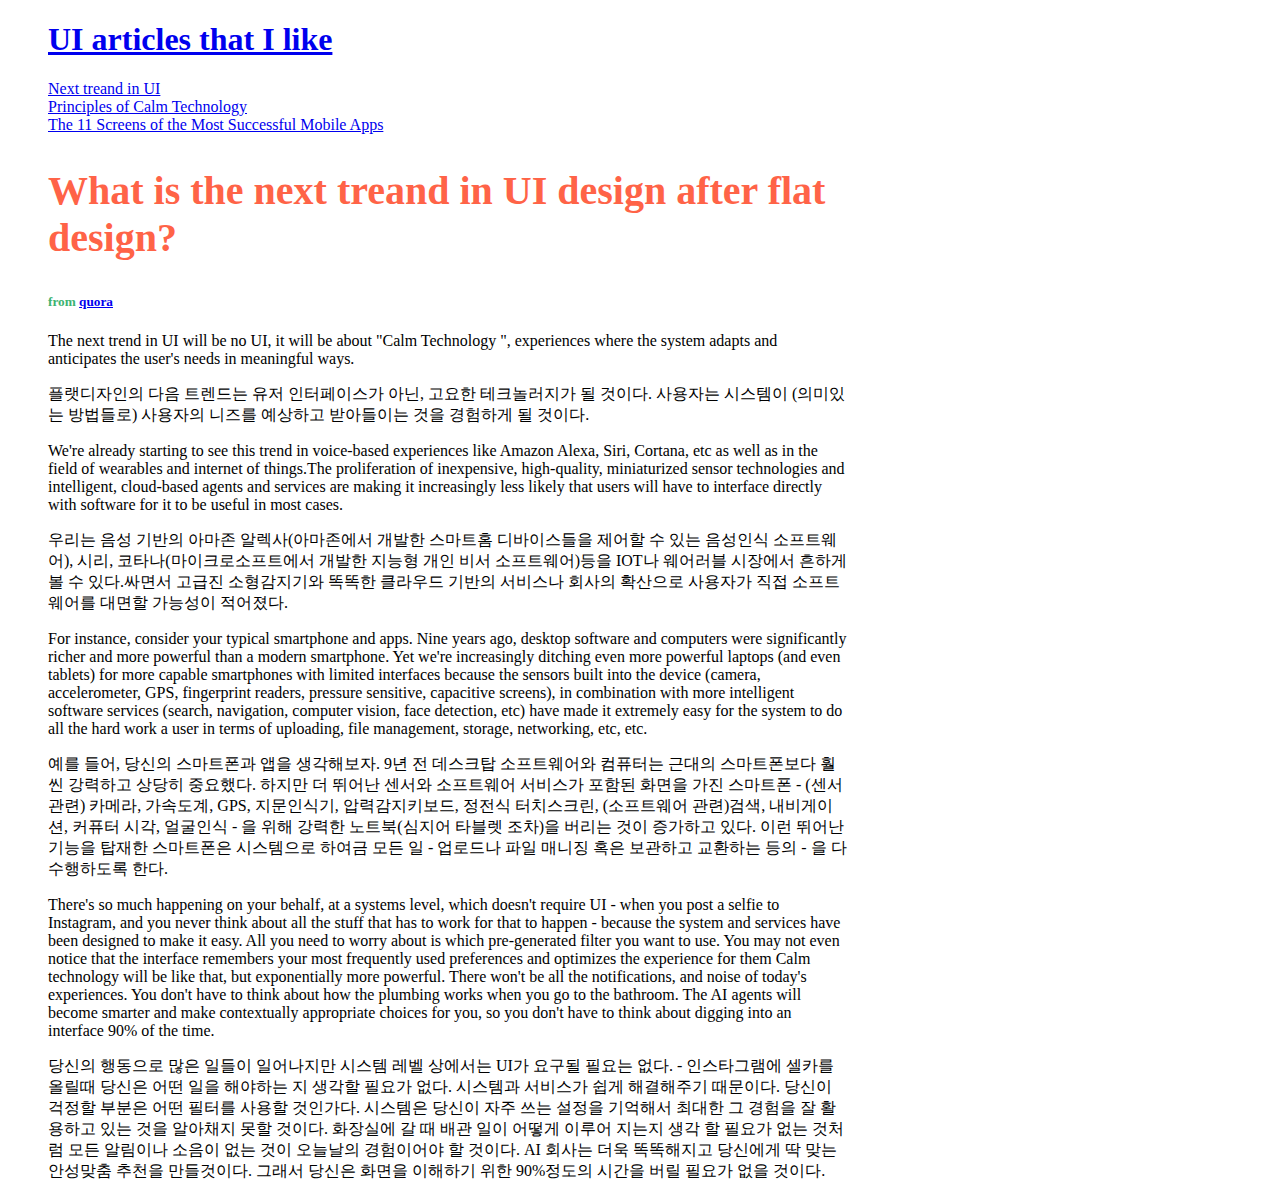
==== 1.html @ 635486e7 "Add files via upload" ====
<!DOCTYPE html>
<meta charset="utf-8">
<html>
<head>
	<title>UI design</title>
	<h1><a href="https://rimhoho.github.io/UI-article/">UI articles that I like</a></h1>
	<style type="text/css">
		ul {list-style:none;}
		h1 {padding: 0 0 0 40px;}
		h2 {color: tomato; font-size: 40px;}
		h5 {color: #3cb371;}
		#column {width: 800px;}
	</style>
</head>
<body>
	<nav>
	<ul>
	<li><a href="1.html">Next treand in UI</a></li>
	<li><a href="2.html">Principles of Calm Technology</a></li>
	<li><a href="3.html">The 11 Screens of the Most Successful Mobile Apps</a></li>
	</ul>
	</nav>
<ul id="column">
	<h2>What is the next treand in UI design after flat design?</h2>
	<h5>from <a href="https://www.quora.com/What-is-the-next-trend-in-UI-design-after-flat-design?share=1cbbfbe4&srid=ujfgr" target="_blank">quora</a></h5>
	<p>The next trend in UI will be no UI,  it will be about "Calm Technology ", experiences where the system adapts and anticipates the user's needs in meaningful ways.</p><p>플랫디자인의 다음 트렌드는 유저 인터페이스가 아닌, 고요한 테크놀러지가 될 것이다. 사용자는 시스템이 (의미있는 방법들로) 사용자의 니즈를 예상하고 받아들이는 것을 경험하게 될 것이다.</p><p>We're already starting to see this trend in voice-based experiences like Amazon Alexa, Siri, Cortana, etc as well as in the field of wearables and internet of things.The proliferation of inexpensive, high-quality, miniaturized sensor technologies and intelligent, cloud-based agents and services are making it increasingly less likely that users will have to interface directly with software for it to be useful in most cases.</p><p>우리는 음성 기반의 아마존 알렉사(아마존에서 개발한 스마트홈 디바이스들을 제어할 수 있는 음성인식 소프트웨어), 시리, 코타나(마이크로소프트에서 개발한 지능형 개인 비서 소프트웨어)등을 IOT나 웨어러블 시장에서 흔하게 볼 수 있다.싸면서 고급진 소형감지기와 똑똑한 클라우드 기반의 서비스나 회사의 확산으로 사용자가 직접 소프트웨어를 대면할 가능성이 적어졌다.</p><p>For instance, consider your typical smartphone and apps. Nine years ago, desktop software and computers were significantly richer and more powerful than a modern smartphone. Yet we're increasingly ditching even more powerful laptops (and even tablets) for more capable smartphones with limited interfaces because the sensors built into the device (camera, accelerometer, GPS, fingerprint readers, pressure sensitive, capacitive screens), in combination with more intelligent software services  (search, navigation, computer vision, face detection, etc) have made it extremely easy for the system to do all the hard work a user in terms of uploading, file management, storage, networking, etc, etc.</p><p>예를 들어, 당신의 스마트폰과 앱을 생각해보자. 9년 전 데스크탑 소프트웨어와 컴퓨터는 근대의 스마트폰보다 훨씬 강력하고 상당히 중요했다. 하지만 더 뛰어난 센서와 소프트웨어 서비스가 포함된 화면을 가진 스마트폰 - (센서 관련) 카메라, 가속도계, GPS, 지문인식기, 압력감지키보드, 정전식 터치스크린, (소프트웨어 관련)검색, 내비게이션, 커퓨터 시각, 얼굴인식 - 을 위해 강력한 노트북(심지어 타블렛 조차)을 버리는 것이 증가하고 있다. 이런 뛰어난 기능을 탑재한 스마트폰은 시스템으로 하여금 모든 일 - 업로드나 파일 매니징 혹은 보관하고 교환하는 등의 - 을 다 수행하도록 한다.</p><p>There's so much happening on your behalf, at a systems level, which doesn't require UI -  when you post a selfie to Instagram, and you never think about all the stuff that has to work for that to happen -  because the system and services have been designed to make it easy. All you need to worry about is which pre-generated filter you want to use. You may not even notice that the interface remembers your most frequently used preferences and optimizes the experience for them Calm technology will be like that, but exponentially more powerful. There won't be all the notifications, and noise of today's experiences. You don't have to think about how the plumbing works when you go to the bathroom.  The AI agents will become smarter and make contextually appropriate choices for you, so you don't have to think about digging into an interface 90% of the time.</p><p>당신의 행동으로 많은 일들이 일어나지만 시스템 레벨 상에서는 UI가 요구될 필요는 없다. - 인스타그램에 셀카를 올릴때 당신은 어떤 일을 해야하는 지 생각할 필요가 없다. 시스템과 서비스가 쉽게 해결해주기 때문이다. 당신이 걱정할 부분은 어떤 필터를 사용할 것인가다. 시스템은 당신이 자주 쓰는 설정을 기억해서 최대한 그 경험을 잘 활용하고 있는 것을 알아채지 못할 것이다. 화장실에 갈 때 배관 일이 어떻게 이루어 지는지 생각 할 필요가 없는 것처럼 모든 알림이나 소음이 없는 것이 오늘날의 경험이어야 할 것이다. AI 회사는 더욱 똑똑해지고 당신에게 딱 맞는 안성맞춤 추천을 만들것이다. 그래서 당신은 화면을 이해하기 위한 90%정도의 시간을 버릴 필요가 없을 것이다.</p>
</ul>
</body>
</html>
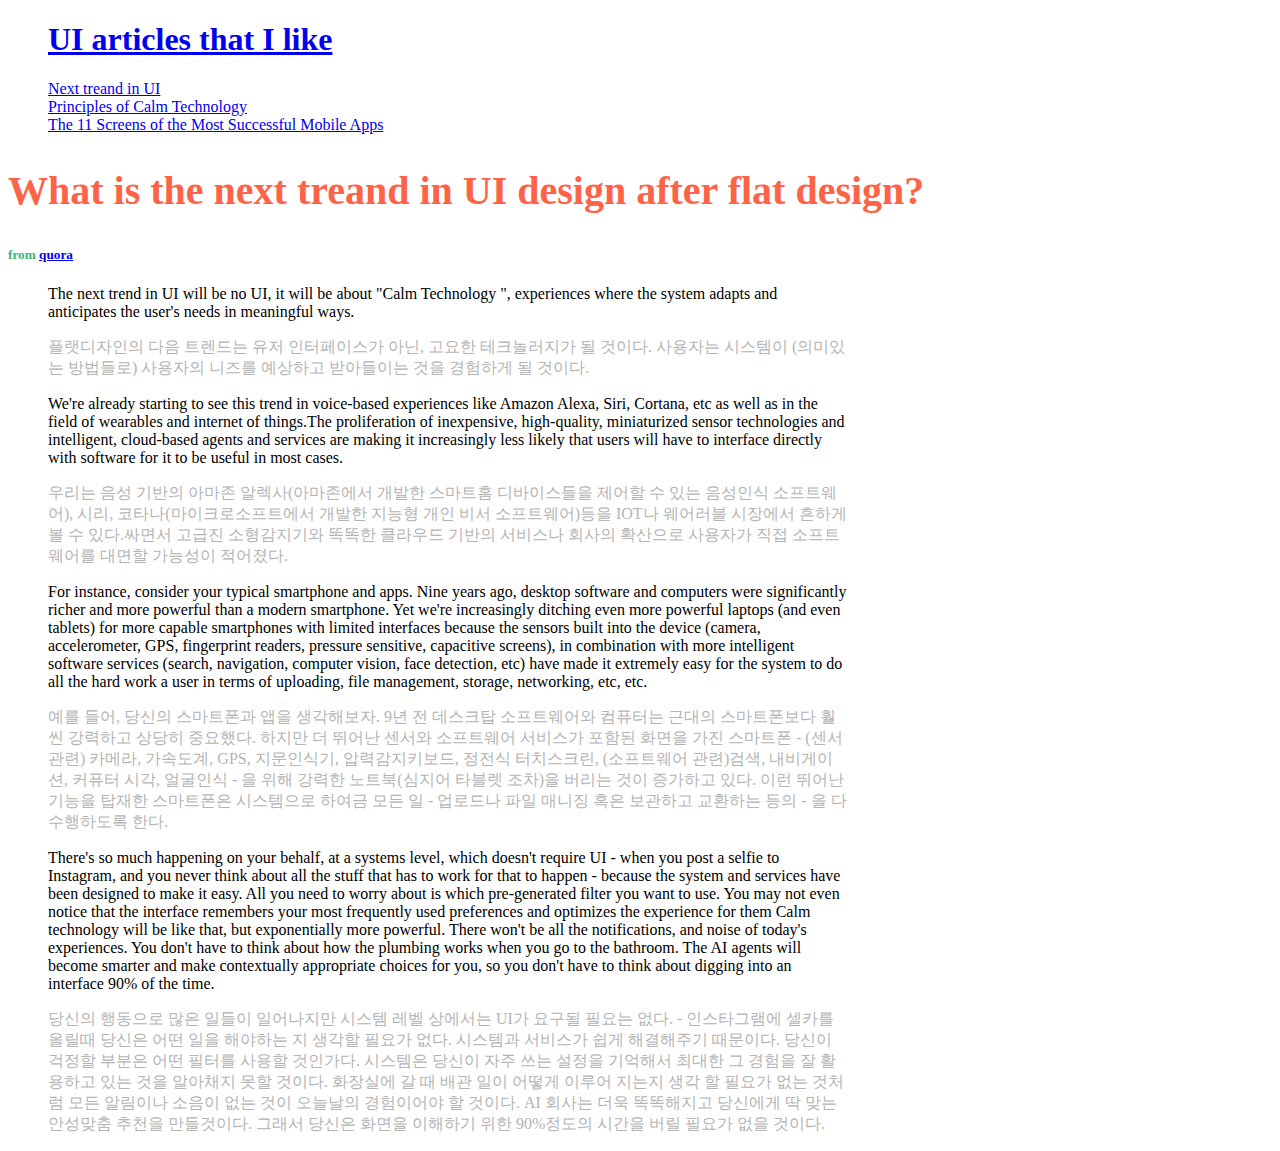
==== commit f60f8406: "Update 1.html" ====
--- a/1.html
+++ b/1.html
@@ -20,10 +20,11 @@
 	<li><a href="3.html">The 11 Screens of the Most Successful Mobile Apps</a></li>
 	</ul>
 	</nav>
-<ul id="column">
+	
 	<h2>What is the next treand in UI design after flat design?</h2>
 	<h5>from <a href="https://www.quora.com/What-is-the-next-trend-in-UI-design-after-flat-design?share=1cbbfbe4&srid=ujfgr" target="_blank">quora</a></h5>
-	<p>The next trend in UI will be no UI,  it will be about "Calm Technology ", experiences where the system adapts and anticipates the user's needs in meaningful ways.</p><p>플랫디자인의 다음 트렌드는 유저 인터페이스가 아닌, 고요한 테크놀러지가 될 것이다. 사용자는 시스템이 (의미있는 방법들로) 사용자의 니즈를 예상하고 받아들이는 것을 경험하게 될 것이다.</p><p>We're already starting to see this trend in voice-based experiences like Amazon Alexa, Siri, Cortana, etc as well as in the field of wearables and internet of things.The proliferation of inexpensive, high-quality, miniaturized sensor technologies and intelligent, cloud-based agents and services are making it increasingly less likely that users will have to interface directly with software for it to be useful in most cases.</p><p>우리는 음성 기반의 아마존 알렉사(아마존에서 개발한 스마트홈 디바이스들을 제어할 수 있는 음성인식 소프트웨어), 시리, 코타나(마이크로소프트에서 개발한 지능형 개인 비서 소프트웨어)등을 IOT나 웨어러블 시장에서 흔하게 볼 수 있다.싸면서 고급진 소형감지기와 똑똑한 클라우드 기반의 서비스나 회사의 확산으로 사용자가 직접 소프트웨어를 대면할 가능성이 적어졌다.</p><p>For instance, consider your typical smartphone and apps. Nine years ago, desktop software and computers were significantly richer and more powerful than a modern smartphone. Yet we're increasingly ditching even more powerful laptops (and even tablets) for more capable smartphones with limited interfaces because the sensors built into the device (camera, accelerometer, GPS, fingerprint readers, pressure sensitive, capacitive screens), in combination with more intelligent software services  (search, navigation, computer vision, face detection, etc) have made it extremely easy for the system to do all the hard work a user in terms of uploading, file management, storage, networking, etc, etc.</p><p>예를 들어, 당신의 스마트폰과 앱을 생각해보자. 9년 전 데스크탑 소프트웨어와 컴퓨터는 근대의 스마트폰보다 훨씬 강력하고 상당히 중요했다. 하지만 더 뛰어난 센서와 소프트웨어 서비스가 포함된 화면을 가진 스마트폰 - (센서 관련) 카메라, 가속도계, GPS, 지문인식기, 압력감지키보드, 정전식 터치스크린, (소프트웨어 관련)검색, 내비게이션, 커퓨터 시각, 얼굴인식 - 을 위해 강력한 노트북(심지어 타블렛 조차)을 버리는 것이 증가하고 있다. 이런 뛰어난 기능을 탑재한 스마트폰은 시스템으로 하여금 모든 일 - 업로드나 파일 매니징 혹은 보관하고 교환하는 등의 - 을 다 수행하도록 한다.</p><p>There's so much happening on your behalf, at a systems level, which doesn't require UI -  when you post a selfie to Instagram, and you never think about all the stuff that has to work for that to happen -  because the system and services have been designed to make it easy. All you need to worry about is which pre-generated filter you want to use. You may not even notice that the interface remembers your most frequently used preferences and optimizes the experience for them Calm technology will be like that, but exponentially more powerful. There won't be all the notifications, and noise of today's experiences. You don't have to think about how the plumbing works when you go to the bathroom.  The AI agents will become smarter and make contextually appropriate choices for you, so you don't have to think about digging into an interface 90% of the time.</p><p>당신의 행동으로 많은 일들이 일어나지만 시스템 레벨 상에서는 UI가 요구될 필요는 없다. - 인스타그램에 셀카를 올릴때 당신은 어떤 일을 해야하는 지 생각할 필요가 없다. 시스템과 서비스가 쉽게 해결해주기 때문이다. 당신이 걱정할 부분은 어떤 필터를 사용할 것인가다. 시스템은 당신이 자주 쓰는 설정을 기억해서 최대한 그 경험을 잘 활용하고 있는 것을 알아채지 못할 것이다. 화장실에 갈 때 배관 일이 어떻게 이루어 지는지 생각 할 필요가 없는 것처럼 모든 알림이나 소음이 없는 것이 오늘날의 경험이어야 할 것이다. AI 회사는 더욱 똑똑해지고 당신에게 딱 맞는 안성맞춤 추천을 만들것이다. 그래서 당신은 화면을 이해하기 위한 90%정도의 시간을 버릴 필요가 없을 것이다.</p>
+<ul id="column">
+	<p>The next trend in UI will be no UI,  it will be about "Calm Technology ", experiences where the system adapts and anticipates the user's needs in meaningful ways.</p><p style="color: #b4b4b4">플랫디자인의 다음 트렌드는 유저 인터페이스가 아닌, 고요한 테크놀러지가 될 것이다. 사용자는 시스템이 (의미있는 방법들로) 사용자의 니즈를 예상하고 받아들이는 것을 경험하게 될 것이다.</p><p>We're already starting to see this trend in voice-based experiences like Amazon Alexa, Siri, Cortana, etc as well as in the field of wearables and internet of things.The proliferation of inexpensive, high-quality, miniaturized sensor technologies and intelligent, cloud-based agents and services are making it increasingly less likely that users will have to interface directly with software for it to be useful in most cases.</p><p style="color: #b4b4b4">우리는 음성 기반의 아마존 알렉사(아마존에서 개발한 스마트홈 디바이스들을 제어할 수 있는 음성인식 소프트웨어), 시리, 코타나(마이크로소프트에서 개발한 지능형 개인 비서 소프트웨어)등을 IOT나 웨어러블 시장에서 흔하게 볼 수 있다.싸면서 고급진 소형감지기와 똑똑한 클라우드 기반의 서비스나 회사의 확산으로 사용자가 직접 소프트웨어를 대면할 가능성이 적어졌다.</p><p>For instance, consider your typical smartphone and apps. Nine years ago, desktop software and computers were significantly richer and more powerful than a modern smartphone. Yet we're increasingly ditching even more powerful laptops (and even tablets) for more capable smartphones with limited interfaces because the sensors built into the device (camera, accelerometer, GPS, fingerprint readers, pressure sensitive, capacitive screens), in combination with more intelligent software services  (search, navigation, computer vision, face detection, etc) have made it extremely easy for the system to do all the hard work a user in terms of uploading, file management, storage, networking, etc, etc.</p><p style="color: #b4b4b4">예를 들어, 당신의 스마트폰과 앱을 생각해보자. 9년 전 데스크탑 소프트웨어와 컴퓨터는 근대의 스마트폰보다 훨씬 강력하고 상당히 중요했다. 하지만 더 뛰어난 센서와 소프트웨어 서비스가 포함된 화면을 가진 스마트폰 - (센서 관련) 카메라, 가속도계, GPS, 지문인식기, 압력감지키보드, 정전식 터치스크린, (소프트웨어 관련)검색, 내비게이션, 커퓨터 시각, 얼굴인식 - 을 위해 강력한 노트북(심지어 타블렛 조차)을 버리는 것이 증가하고 있다. 이런 뛰어난 기능을 탑재한 스마트폰은 시스템으로 하여금 모든 일 - 업로드나 파일 매니징 혹은 보관하고 교환하는 등의 - 을 다 수행하도록 한다.</p><p>There's so much happening on your behalf, at a systems level, which doesn't require UI -  when you post a selfie to Instagram, and you never think about all the stuff that has to work for that to happen -  because the system and services have been designed to make it easy. All you need to worry about is which pre-generated filter you want to use. You may not even notice that the interface remembers your most frequently used preferences and optimizes the experience for them Calm technology will be like that, but exponentially more powerful. There won't be all the notifications, and noise of today's experiences. You don't have to think about how the plumbing works when you go to the bathroom.  The AI agents will become smarter and make contextually appropriate choices for you, so you don't have to think about digging into an interface 90% of the time.</p><p style="color: #b4b4b4">당신의 행동으로 많은 일들이 일어나지만 시스템 레벨 상에서는 UI가 요구될 필요는 없다. - 인스타그램에 셀카를 올릴때 당신은 어떤 일을 해야하는 지 생각할 필요가 없다. 시스템과 서비스가 쉽게 해결해주기 때문이다. 당신이 걱정할 부분은 어떤 필터를 사용할 것인가다. 시스템은 당신이 자주 쓰는 설정을 기억해서 최대한 그 경험을 잘 활용하고 있는 것을 알아채지 못할 것이다. 화장실에 갈 때 배관 일이 어떻게 이루어 지는지 생각 할 필요가 없는 것처럼 모든 알림이나 소음이 없는 것이 오늘날의 경험이어야 할 것이다. AI 회사는 더욱 똑똑해지고 당신에게 딱 맞는 안성맞춤 추천을 만들것이다. 그래서 당신은 화면을 이해하기 위한 90%정도의 시간을 버릴 필요가 없을 것이다.</p>
 </ul>
 </body>
 </html>
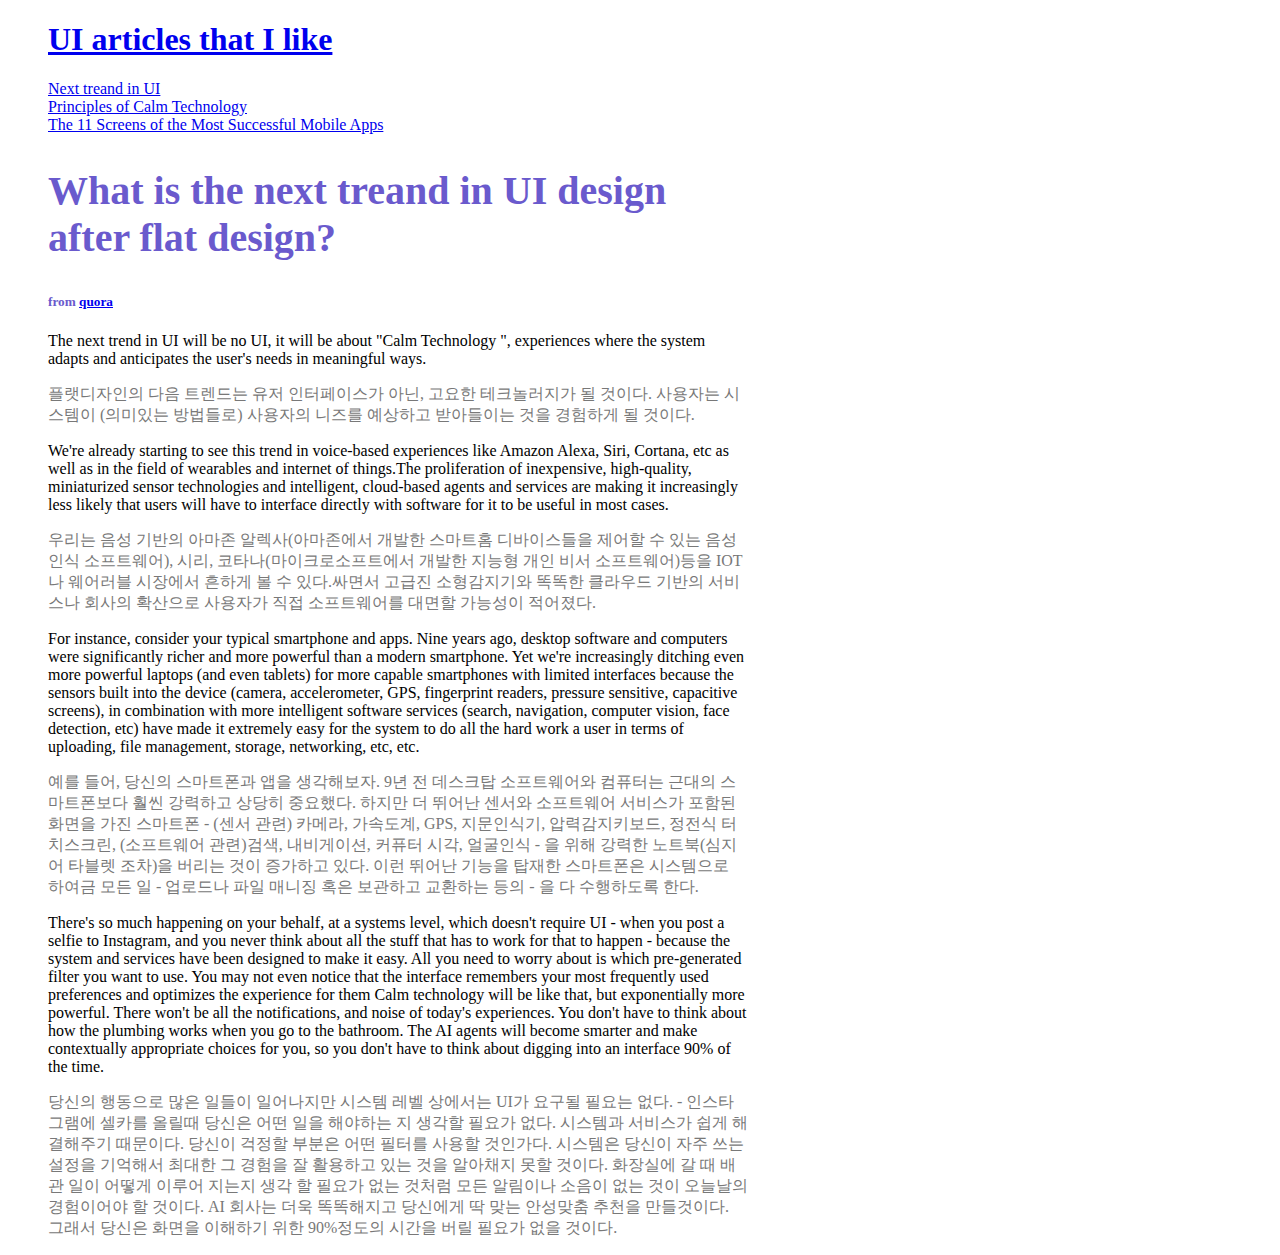
==== commit aeb5edc2: "Add files via upload" ====
--- a/1.html
+++ b/1.html
@@ -3,13 +3,13 @@
 <html>
 <head>
 	<title>UI design</title>
-	<h1><a href="https://rimhoho.github.io/UI-article/">UI articles that I like</a></h1>
+	<h1><a href="index.html">UI articles that I like</a></h1>
 	<style type="text/css">
 		ul {list-style:none;}
 		h1 {padding: 0 0 0 40px;}
-		h2 {color: tomato; font-size: 40px;}
-		h5 {color: #3cb371;}
-		#column {width: 800px;}
+		h2 {color: #6a5acd; font-size: 40px;}
+		h5 {color: #6a5acd;}
+		#column {width: 700px;}
 	</style>
 </head>
 <body>
@@ -20,11 +20,16 @@
 	<li><a href="3.html">The 11 Screens of the Most Successful Mobile Apps</a></li>
 	</ul>
 	</nav>
-	
+<ul id="column">
 	<h2>What is the next treand in UI design after flat design?</h2>
 	<h5>from <a href="https://www.quora.com/What-is-the-next-trend-in-UI-design-after-flat-design?share=1cbbfbe4&srid=ujfgr" target="_blank">quora</a></h5>
-<ul id="column">
-	<p>The next trend in UI will be no UI,  it will be about "Calm Technology ", experiences where the system adapts and anticipates the user's needs in meaningful ways.</p><p style="color: #b4b4b4">플랫디자인의 다음 트렌드는 유저 인터페이스가 아닌, 고요한 테크놀러지가 될 것이다. 사용자는 시스템이 (의미있는 방법들로) 사용자의 니즈를 예상하고 받아들이는 것을 경험하게 될 것이다.</p><p>We're already starting to see this trend in voice-based experiences like Amazon Alexa, Siri, Cortana, etc as well as in the field of wearables and internet of things.The proliferation of inexpensive, high-quality, miniaturized sensor technologies and intelligent, cloud-based agents and services are making it increasingly less likely that users will have to interface directly with software for it to be useful in most cases.</p><p style="color: #b4b4b4">우리는 음성 기반의 아마존 알렉사(아마존에서 개발한 스마트홈 디바이스들을 제어할 수 있는 음성인식 소프트웨어), 시리, 코타나(마이크로소프트에서 개발한 지능형 개인 비서 소프트웨어)등을 IOT나 웨어러블 시장에서 흔하게 볼 수 있다.싸면서 고급진 소형감지기와 똑똑한 클라우드 기반의 서비스나 회사의 확산으로 사용자가 직접 소프트웨어를 대면할 가능성이 적어졌다.</p><p>For instance, consider your typical smartphone and apps. Nine years ago, desktop software and computers were significantly richer and more powerful than a modern smartphone. Yet we're increasingly ditching even more powerful laptops (and even tablets) for more capable smartphones with limited interfaces because the sensors built into the device (camera, accelerometer, GPS, fingerprint readers, pressure sensitive, capacitive screens), in combination with more intelligent software services  (search, navigation, computer vision, face detection, etc) have made it extremely easy for the system to do all the hard work a user in terms of uploading, file management, storage, networking, etc, etc.</p><p style="color: #b4b4b4">예를 들어, 당신의 스마트폰과 앱을 생각해보자. 9년 전 데스크탑 소프트웨어와 컴퓨터는 근대의 스마트폰보다 훨씬 강력하고 상당히 중요했다. 하지만 더 뛰어난 센서와 소프트웨어 서비스가 포함된 화면을 가진 스마트폰 - (센서 관련) 카메라, 가속도계, GPS, 지문인식기, 압력감지키보드, 정전식 터치스크린, (소프트웨어 관련)검색, 내비게이션, 커퓨터 시각, 얼굴인식 - 을 위해 강력한 노트북(심지어 타블렛 조차)을 버리는 것이 증가하고 있다. 이런 뛰어난 기능을 탑재한 스마트폰은 시스템으로 하여금 모든 일 - 업로드나 파일 매니징 혹은 보관하고 교환하는 등의 - 을 다 수행하도록 한다.</p><p>There's so much happening on your behalf, at a systems level, which doesn't require UI -  when you post a selfie to Instagram, and you never think about all the stuff that has to work for that to happen -  because the system and services have been designed to make it easy. All you need to worry about is which pre-generated filter you want to use. You may not even notice that the interface remembers your most frequently used preferences and optimizes the experience for them Calm technology will be like that, but exponentially more powerful. There won't be all the notifications, and noise of today's experiences. You don't have to think about how the plumbing works when you go to the bathroom.  The AI agents will become smarter and make contextually appropriate choices for you, so you don't have to think about digging into an interface 90% of the time.</p><p style="color: #b4b4b4">당신의 행동으로 많은 일들이 일어나지만 시스템 레벨 상에서는 UI가 요구될 필요는 없다. - 인스타그램에 셀카를 올릴때 당신은 어떤 일을 해야하는 지 생각할 필요가 없다. 시스템과 서비스가 쉽게 해결해주기 때문이다. 당신이 걱정할 부분은 어떤 필터를 사용할 것인가다. 시스템은 당신이 자주 쓰는 설정을 기억해서 최대한 그 경험을 잘 활용하고 있는 것을 알아채지 못할 것이다. 화장실에 갈 때 배관 일이 어떻게 이루어 지는지 생각 할 필요가 없는 것처럼 모든 알림이나 소음이 없는 것이 오늘날의 경험이어야 할 것이다. AI 회사는 더욱 똑똑해지고 당신에게 딱 맞는 안성맞춤 추천을 만들것이다. 그래서 당신은 화면을 이해하기 위한 90%정도의 시간을 버릴 필요가 없을 것이다.</p>
+	<p>The next trend in UI will be no UI,  it will be about "Calm Technology ", experiences where the system adapts and anticipates the user's needs in meaningful ways.</p>
+	<p style="color: #787878">플랫디자인의 다음 트렌드는 유저 인터페이스가 아닌, 고요한 테크놀러지가 될 것이다. 사용자는 시스템이 (의미있는 방법들로) 사용자의 니즈를 예상하고 받아들이는 것을 경험하게 될 것이다.</p><p>We're already starting to see this trend in voice-based experiences like Amazon Alexa, Siri, Cortana, etc as well as in the field of wearables and internet of things.The proliferation of inexpensive, high-quality, miniaturized sensor technologies and intelligent, cloud-based agents and services are making it increasingly less likely that users will have to interface directly with software for it to be useful in most cases.</p>
+	<p style="color: #787878">우리는 음성 기반의 아마존 알렉사(아마존에서 개발한 스마트홈 디바이스들을 제어할 수 있는 음성인식 소프트웨어), 시리, 코타나(마이크로소프트에서 개발한 지능형 개인 비서 소프트웨어)등을 IOT나 웨어러블 시장에서 흔하게 볼 수 있다.싸면서 고급진 소형감지기와 똑똑한 클라우드 기반의 서비스나 회사의 확산으로 사용자가 직접 소프트웨어를 대면할 가능성이 적어졌다.</p>
+	<p>For instance, consider your typical smartphone and apps. Nine years ago, desktop software and computers were significantly richer and more powerful than a modern smartphone. Yet we're increasingly ditching even more powerful laptops (and even tablets) for more capable smartphones with limited interfaces because the sensors built into the device (camera, accelerometer, GPS, fingerprint readers, pressure sensitive, capacitive screens), in combination with more intelligent software services  (search, navigation, computer vision, face detection, etc) have made it extremely easy for the system to do all the hard work a user in terms of uploading, file management, storage, networking, etc, etc.</p>
+	<p style="color: #787878">예를 들어, 당신의 스마트폰과 앱을 생각해보자. 9년 전 데스크탑 소프트웨어와 컴퓨터는 근대의 스마트폰보다 훨씬 강력하고 상당히 중요했다. 하지만 더 뛰어난 센서와 소프트웨어 서비스가 포함된 화면을 가진 스마트폰 - (센서 관련) 카메라, 가속도계, GPS, 지문인식기, 압력감지키보드, 정전식 터치스크린, (소프트웨어 관련)검색, 내비게이션, 커퓨터 시각, 얼굴인식 - 을 위해 강력한 노트북(심지어 타블렛 조차)을 버리는 것이 증가하고 있다. 이런 뛰어난 기능을 탑재한 스마트폰은 시스템으로 하여금 모든 일 - 업로드나 파일 매니징 혹은 보관하고 교환하는 등의 - 을 다 수행하도록 한다.</p>
+	<p>There's so much happening on your behalf, at a systems level, which doesn't require UI -  when you post a selfie to Instagram, and you never think about all the stuff that has to work for that to happen -  because the system and services have been designed to make it easy. All you need to worry about is which pre-generated filter you want to use. You may not even notice that the interface remembers your most frequently used preferences and optimizes the experience for them Calm technology will be like that, but exponentially more powerful. There won't be all the notifications, and noise of today's experiences. You don't have to think about how the plumbing works when you go to the bathroom.  The AI agents will become smarter and make contextually appropriate choices for you, so you don't have to think about digging into an interface 90% of the time.</p>
+	<p style="color: #787878">당신의 행동으로 많은 일들이 일어나지만 시스템 레벨 상에서는 UI가 요구될 필요는 없다. - 인스타그램에 셀카를 올릴때 당신은 어떤 일을 해야하는 지 생각할 필요가 없다. 시스템과 서비스가 쉽게 해결해주기 때문이다. 당신이 걱정할 부분은 어떤 필터를 사용할 것인가다. 시스템은 당신이 자주 쓰는 설정을 기억해서 최대한 그 경험을 잘 활용하고 있는 것을 알아채지 못할 것이다. 화장실에 갈 때 배관 일이 어떻게 이루어 지는지 생각 할 필요가 없는 것처럼 모든 알림이나 소음이 없는 것이 오늘날의 경험이어야 할 것이다. AI 회사는 더욱 똑똑해지고 당신에게 딱 맞는 안성맞춤 추천을 만들것이다. 그래서 당신은 화면을 이해하기 위한 90%정도의 시간을 버릴 필요가 없을 것이다.</p>
 </ul>
 </body>
 </html>
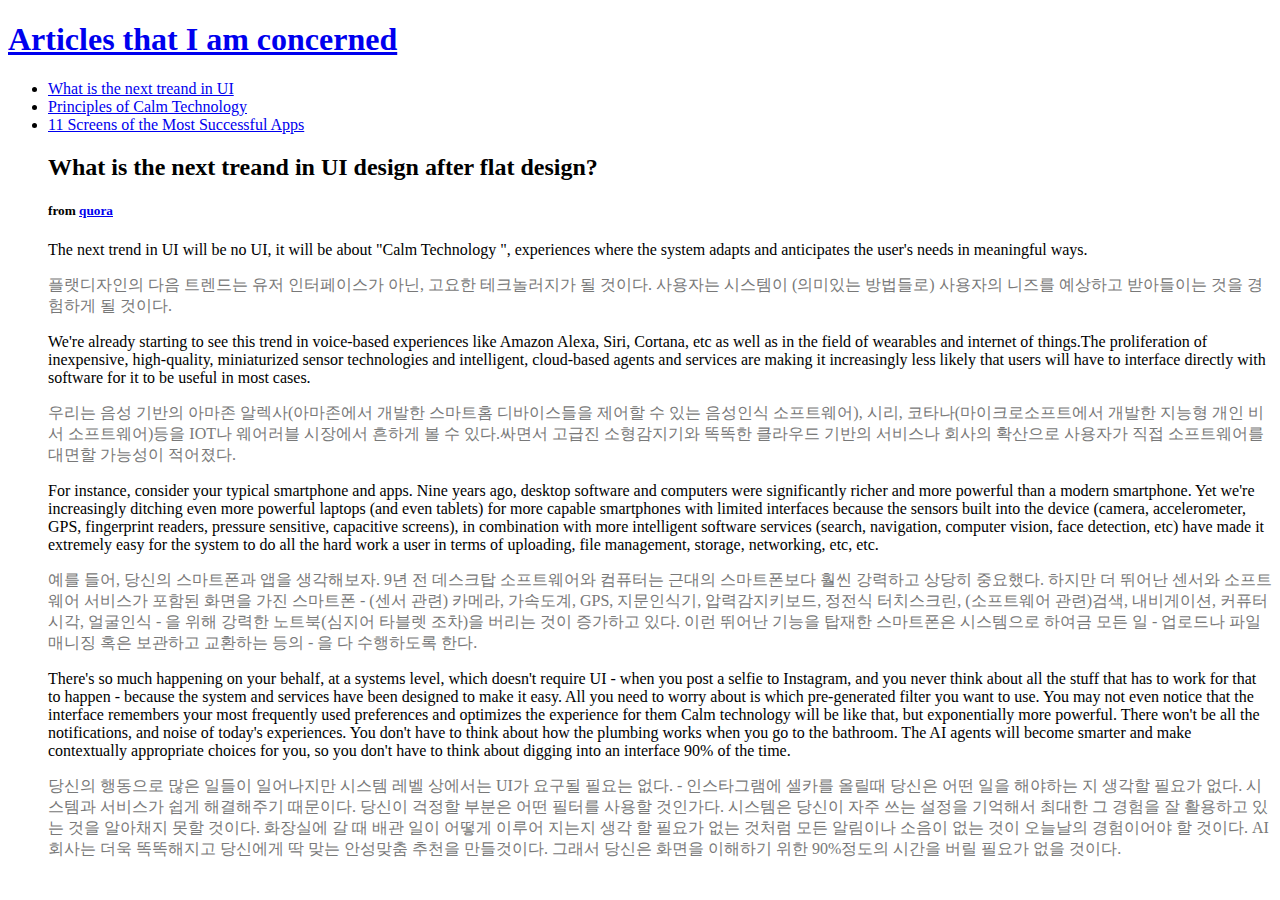
==== commit 724bf9c3: "Add files via upload" ====
--- a/1.html
+++ b/1.html
@@ -2,22 +2,17 @@
 <meta charset="utf-8">
 <html>
 <head>
-	<title>UI design</title>
-	<h1><a href="index.html">UI articles that I like</a></h1>
-	<style type="text/css">
-		ul {list-style:none;}
-		h1 {padding: 0 0 0 40px;}
-		h2 {color: #6a5acd; font-size: 40px;}
-		h5 {color: #6a5acd;}
-		#column {width: 700px;}
-	</style>
+	<meta charset="utf-8">
+	<link rel="stylesheet" type="text/css" href="style.css">
+	<title>Rimhoho</title>
+	<h1><a href="index.html">Articles that I am concerned</a></h1>
 </head>
 <body>
 	<nav>
 	<ul>
-	<li><a href="1.html">Next treand in UI</a></li>
+	<li><a href="1.html">What is the next treand in UI</a></li>
 	<li><a href="2.html">Principles of Calm Technology</a></li>
-	<li><a href="3.html">The 11 Screens of the Most Successful Mobile Apps</a></li>
+	<li><a href="3.html">11 Screens of the Most Successful Apps</a></li>
 	</ul>
 	</nav>
 <ul id="column">
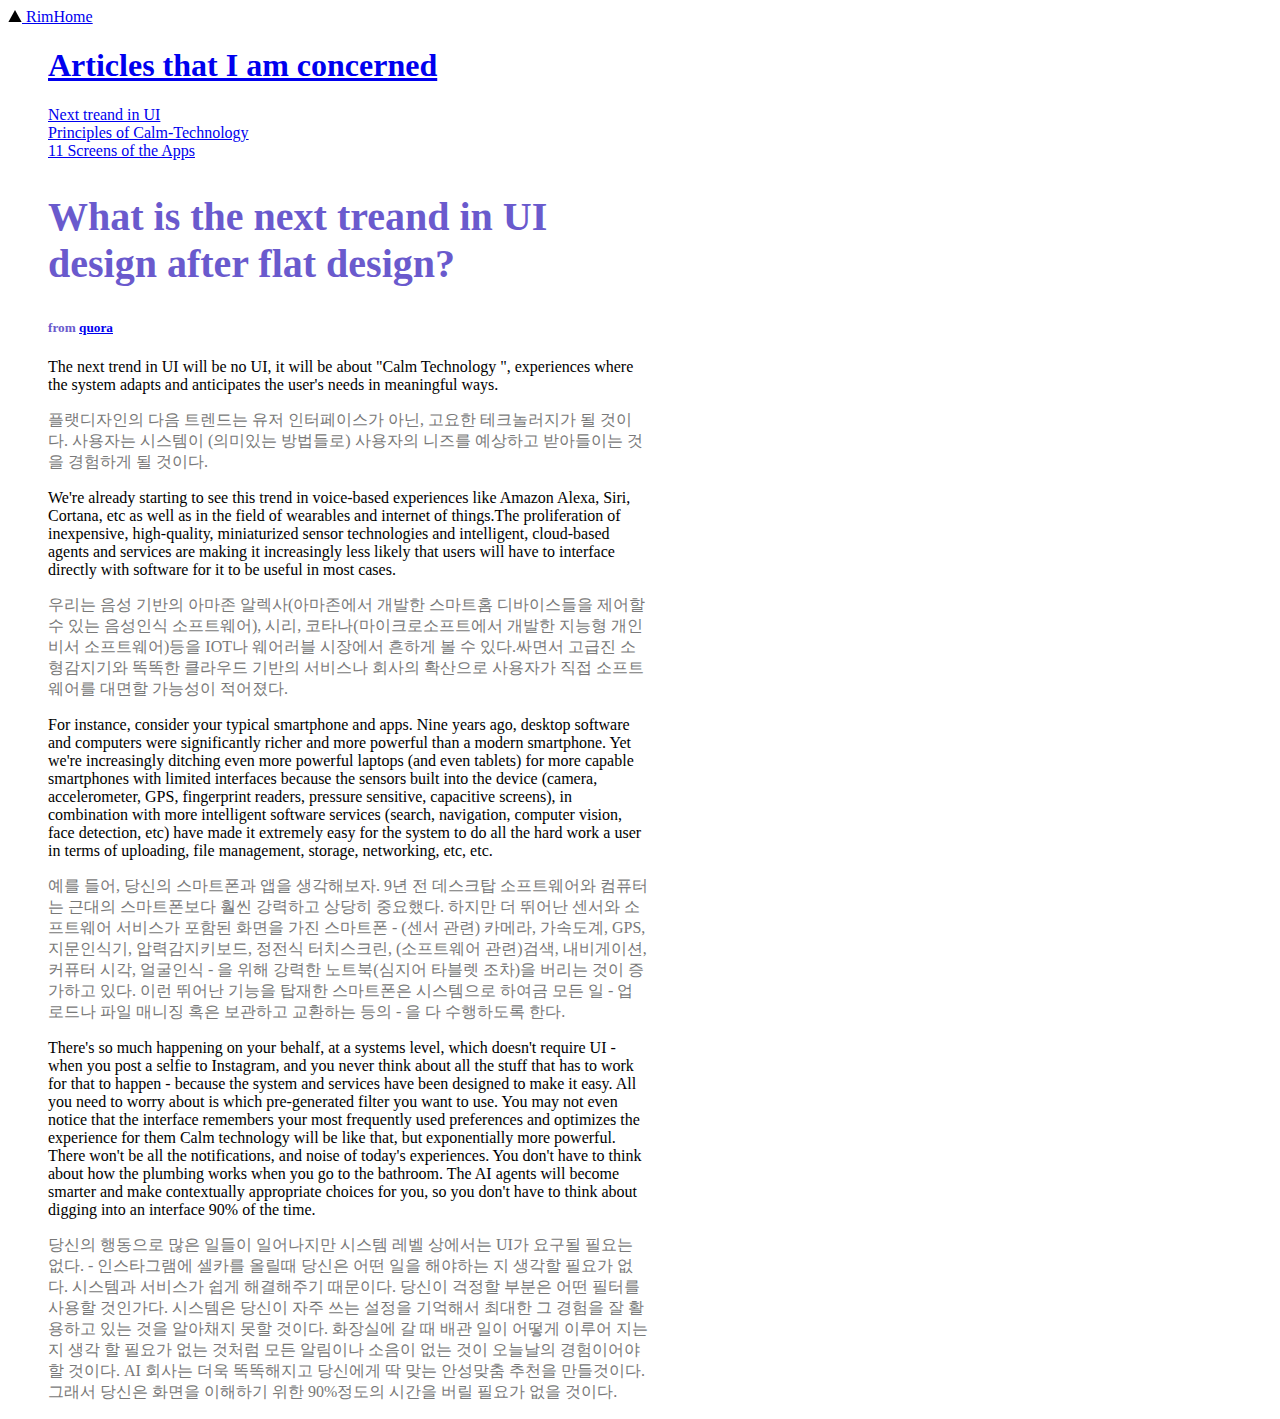
==== commit a3f9e46f: "Add files via upload" ====
--- a/1.html
+++ b/1.html
@@ -5,16 +5,21 @@
 	<meta charset="utf-8">
 	<link rel="stylesheet" type="text/css" href="style.css">
 	<title>Rimhoho</title>
+	<span id="homeicon">
+		<a href="http://www.3rdplay.com" target="_blank"/><img src="home icon.png">&nbsp;RimHome</a>
+	</span>
 	<h1><a href="index.html">Articles that I am concerned</a></h1>
 </head>
 <body>
+	<div id="grid">
 	<nav>
 	<ul>
-	<li><a href="1.html">What is the next treand in UI</a></li>
-	<li><a href="2.html">Principles of Calm Technology</a></li>
-	<li><a href="3.html">11 Screens of the Most Successful Apps</a></li>
+	<li><a href="1.html">Next treand in UI</a></li>
+	<li id="need"><a href="2.html">Principles of Calm-Technology</a></li>
+	<li><a href="3.html">11 Screens of the Apps</a></li>
 	</ul>
 	</nav>
+	<div>
 <ul id="column">
 	<h2>What is the next treand in UI design after flat design?</h2>
 	<h5>from <a href="https://www.quora.com/What-is-the-next-trend-in-UI-design-after-flat-design?share=1cbbfbe4&srid=ujfgr" target="_blank">quora</a></h5>
@@ -26,5 +31,7 @@
 	<p>There's so much happening on your behalf, at a systems level, which doesn't require UI -  when you post a selfie to Instagram, and you never think about all the stuff that has to work for that to happen -  because the system and services have been designed to make it easy. All you need to worry about is which pre-generated filter you want to use. You may not even notice that the interface remembers your most frequently used preferences and optimizes the experience for them Calm technology will be like that, but exponentially more powerful. There won't be all the notifications, and noise of today's experiences. You don't have to think about how the plumbing works when you go to the bathroom.  The AI agents will become smarter and make contextually appropriate choices for you, so you don't have to think about digging into an interface 90% of the time.</p>
 	<p style="color: #787878">당신의 행동으로 많은 일들이 일어나지만 시스템 레벨 상에서는 UI가 요구될 필요는 없다. - 인스타그램에 셀카를 올릴때 당신은 어떤 일을 해야하는 지 생각할 필요가 없다. 시스템과 서비스가 쉽게 해결해주기 때문이다. 당신이 걱정할 부분은 어떤 필터를 사용할 것인가다. 시스템은 당신이 자주 쓰는 설정을 기억해서 최대한 그 경험을 잘 활용하고 있는 것을 알아채지 못할 것이다. 화장실에 갈 때 배관 일이 어떻게 이루어 지는지 생각 할 필요가 없는 것처럼 모든 알림이나 소음이 없는 것이 오늘날의 경험이어야 할 것이다. AI 회사는 더욱 똑똑해지고 당신에게 딱 맞는 안성맞춤 추천을 만들것이다. 그래서 당신은 화면을 이해하기 위한 90%정도의 시간을 버릴 필요가 없을 것이다.</p>
 </ul>
-</body>
+</div>
+</div>
+</contents</body>
 </html>
--- a/style.css
+++ b/style.css
@@ -0,0 +1,10 @@
+	body {
+		font-family: 'Roboto'; sans-serif;
+		text-decoration:none;
+		}
+		ul {list-style:none;}
+		h1 {padding: 0 0 0 40px;}
+		h2 {color: #6a5acd; font-size: 40px;}
+		h5 {color: #6a5acd;}
+		h6 {color: #787878; padding-left: 40px;}
+	#column {width: 600px;}
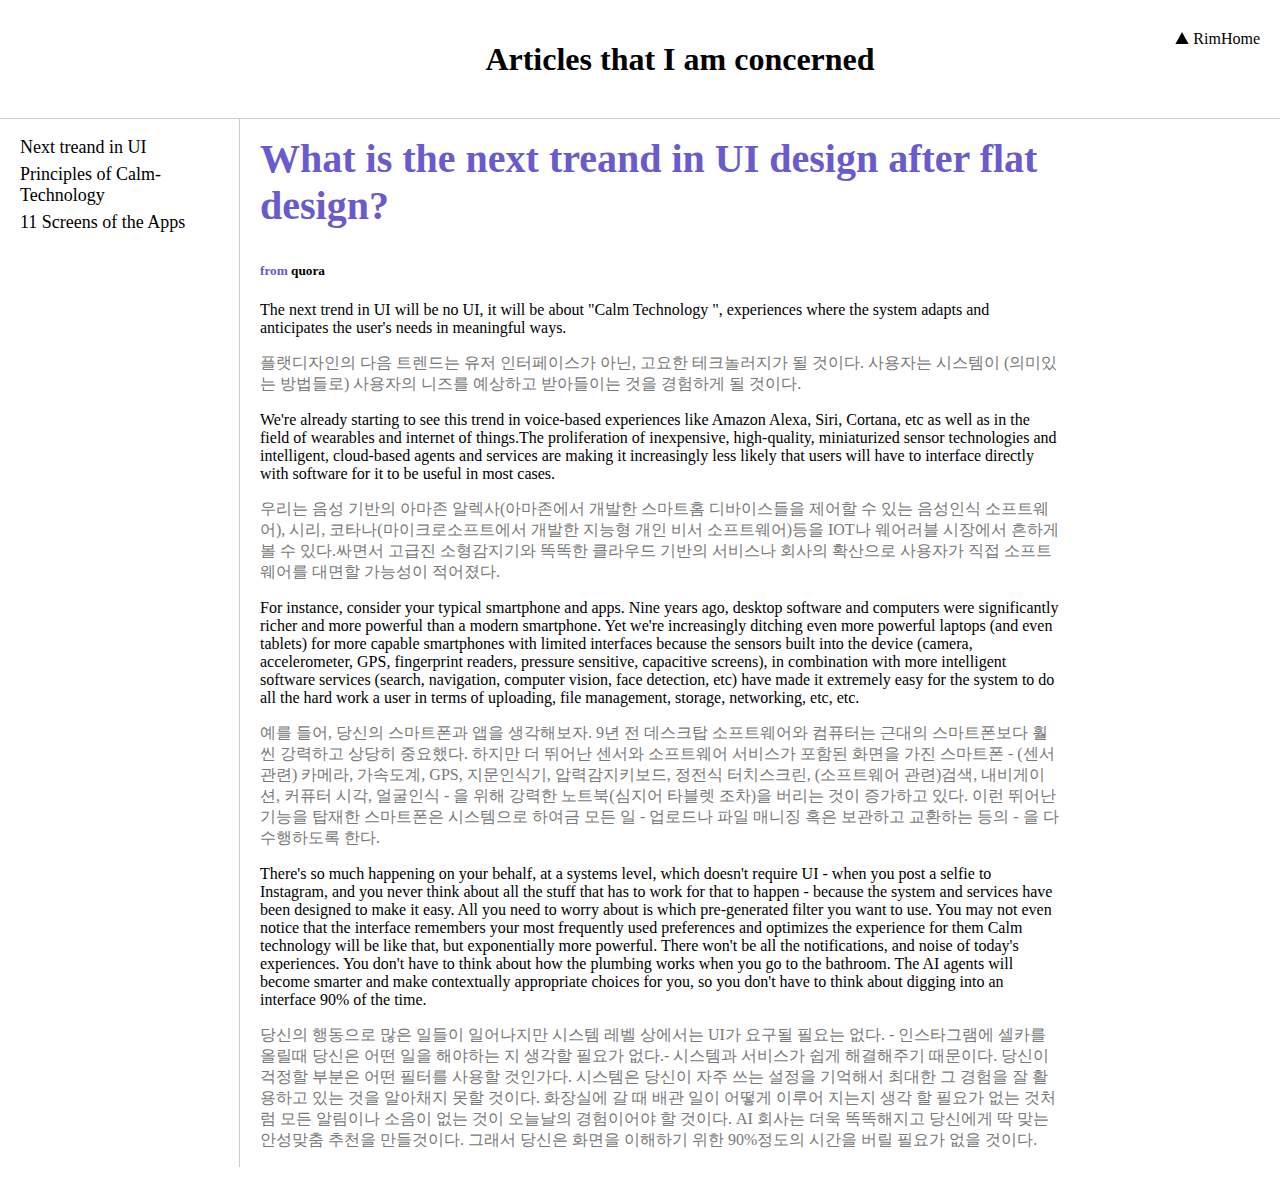
==== commit bb2f6a0a: "Update 1.html" ====
--- a/1.html
+++ b/1.html
@@ -29,7 +29,7 @@
 	<p>For instance, consider your typical smartphone and apps. Nine years ago, desktop software and computers were significantly richer and more powerful than a modern smartphone. Yet we're increasingly ditching even more powerful laptops (and even tablets) for more capable smartphones with limited interfaces because the sensors built into the device (camera, accelerometer, GPS, fingerprint readers, pressure sensitive, capacitive screens), in combination with more intelligent software services  (search, navigation, computer vision, face detection, etc) have made it extremely easy for the system to do all the hard work a user in terms of uploading, file management, storage, networking, etc, etc.</p>
 	<p style="color: #787878">예를 들어, 당신의 스마트폰과 앱을 생각해보자. 9년 전 데스크탑 소프트웨어와 컴퓨터는 근대의 스마트폰보다 훨씬 강력하고 상당히 중요했다. 하지만 더 뛰어난 센서와 소프트웨어 서비스가 포함된 화면을 가진 스마트폰 - (센서 관련) 카메라, 가속도계, GPS, 지문인식기, 압력감지키보드, 정전식 터치스크린, (소프트웨어 관련)검색, 내비게이션, 커퓨터 시각, 얼굴인식 - 을 위해 강력한 노트북(심지어 타블렛 조차)을 버리는 것이 증가하고 있다. 이런 뛰어난 기능을 탑재한 스마트폰은 시스템으로 하여금 모든 일 - 업로드나 파일 매니징 혹은 보관하고 교환하는 등의 - 을 다 수행하도록 한다.</p>
 	<p>There's so much happening on your behalf, at a systems level, which doesn't require UI -  when you post a selfie to Instagram, and you never think about all the stuff that has to work for that to happen -  because the system and services have been designed to make it easy. All you need to worry about is which pre-generated filter you want to use. You may not even notice that the interface remembers your most frequently used preferences and optimizes the experience for them Calm technology will be like that, but exponentially more powerful. There won't be all the notifications, and noise of today's experiences. You don't have to think about how the plumbing works when you go to the bathroom.  The AI agents will become smarter and make contextually appropriate choices for you, so you don't have to think about digging into an interface 90% of the time.</p>
-	<p style="color: #787878">당신의 행동으로 많은 일들이 일어나지만 시스템 레벨 상에서는 UI가 요구될 필요는 없다. - 인스타그램에 셀카를 올릴때 당신은 어떤 일을 해야하는 지 생각할 필요가 없다. 시스템과 서비스가 쉽게 해결해주기 때문이다. 당신이 걱정할 부분은 어떤 필터를 사용할 것인가다. 시스템은 당신이 자주 쓰는 설정을 기억해서 최대한 그 경험을 잘 활용하고 있는 것을 알아채지 못할 것이다. 화장실에 갈 때 배관 일이 어떻게 이루어 지는지 생각 할 필요가 없는 것처럼 모든 알림이나 소음이 없는 것이 오늘날의 경험이어야 할 것이다. AI 회사는 더욱 똑똑해지고 당신에게 딱 맞는 안성맞춤 추천을 만들것이다. 그래서 당신은 화면을 이해하기 위한 90%정도의 시간을 버릴 필요가 없을 것이다.</p>
+	<p style="color: #787878">당신의 행동으로 많은 일들이 일어나지만 시스템 레벨 상에서는 UI가 요구될 필요는 없다. - 인스타그램에 셀카를 올릴때 당신은 어떤 일을 해야하는 지 생각할 필요가 없다.- 시스템과 서비스가 쉽게 해결해주기 때문이다. 당신이 걱정할 부분은 어떤 필터를 사용할 것인가다. 시스템은 당신이 자주 쓰는 설정을 기억해서 최대한 그 경험을 잘 활용하고 있는 것을 알아채지 못할 것이다. 화장실에 갈 때 배관 일이 어떻게 이루어 지는지 생각 할 필요가 없는 것처럼 모든 알림이나 소음이 없는 것이 오늘날의 경험이어야 할 것이다. AI 회사는 더욱 똑똑해지고 당신에게 딱 맞는 안성맞춤 추천을 만들것이다. 그래서 당신은 화면을 이해하기 위한 90%정도의 시간을 버릴 필요가 없을 것이다.</p>
 </ul>
 </div>
 </div>
--- a/style.css
+++ b/style.css
@@ -1,10 +1,28 @@
-	body {
-		font-family: 'Roboto'; sans-serif;
-		text-decoration:none;
+	body {font-family: 'Roboto'; sans-serif; 
+		margin:0 0 20px 0;}
+	a {text-decoration:none;
+		color: #000;}
+	#homeicon {position: absolute;
+			top:30px; right: 20px;
+			}
+	h1 {padding: 20px 0 40px 80px;
+		text-align: center;
+		border-bottom:1px solid #ccc;
+		margin-bottom: 0;
 		}
-		ul {list-style:none;}
-		h1 {padding: 0 0 0 40px;}
-		h2 {color: #6a5acd; font-size: 40px;}
-		h5 {color: #6a5acd;}
-		h6 {color: #787878; padding-left: 40px;}
-	#column {width: 600px;}
+	nav {font-size: 18px;
+		border-right:1px solid #ccc;
+		padding: 0 0 0 20px;
+		}
+	#grid {boder:1px solid #f5f5f5;
+			display: grid;
+			grid-template-columns: 240px 1fr;
+			}
+	h2 {color: #6a5acd; font-size: 40px;
+		margin-top: 0;}
+	h5 {color: #6a5acd;}
+	h6 {color: #787878; padding-left: 40px;}
+	#column {width: 800px;
+		padding: 0 0 0 20px;}
+	ul {list-style:none; padding: 0;}
+	#need {margin: 6px 0 6px 0;}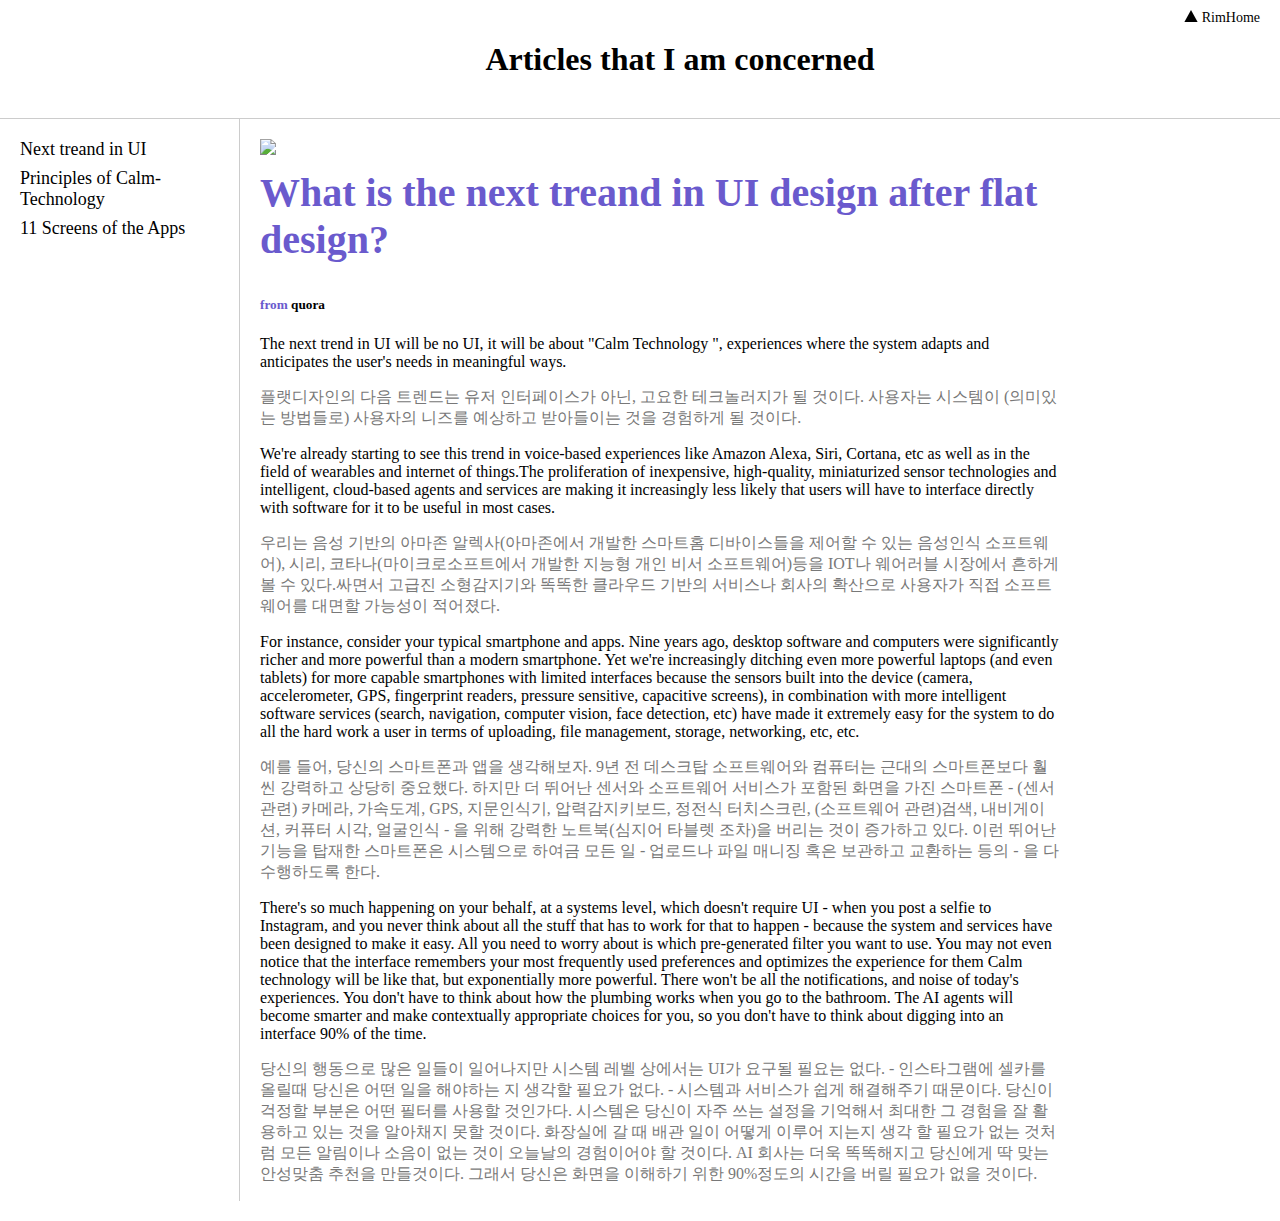
==== commit 45b98452: "Add files via upload" ====
--- a/1.html
+++ b/1.html
@@ -21,6 +21,7 @@
 	</nav>
 	<div>
 <ul id="column">
+	<img src="Material Design.png" style="height:360px; padding:20px 0 10px 0;"></a>
 	<h2>What is the next treand in UI design after flat design?</h2>
 	<h5>from <a href="https://www.quora.com/What-is-the-next-trend-in-UI-design-after-flat-design?share=1cbbfbe4&srid=ujfgr" target="_blank">quora</a></h5>
 	<p>The next trend in UI will be no UI,  it will be about "Calm Technology ", experiences where the system adapts and anticipates the user's needs in meaningful ways.</p>
@@ -29,7 +30,7 @@
 	<p>For instance, consider your typical smartphone and apps. Nine years ago, desktop software and computers were significantly richer and more powerful than a modern smartphone. Yet we're increasingly ditching even more powerful laptops (and even tablets) for more capable smartphones with limited interfaces because the sensors built into the device (camera, accelerometer, GPS, fingerprint readers, pressure sensitive, capacitive screens), in combination with more intelligent software services  (search, navigation, computer vision, face detection, etc) have made it extremely easy for the system to do all the hard work a user in terms of uploading, file management, storage, networking, etc, etc.</p>
 	<p style="color: #787878">예를 들어, 당신의 스마트폰과 앱을 생각해보자. 9년 전 데스크탑 소프트웨어와 컴퓨터는 근대의 스마트폰보다 훨씬 강력하고 상당히 중요했다. 하지만 더 뛰어난 센서와 소프트웨어 서비스가 포함된 화면을 가진 스마트폰 - (센서 관련) 카메라, 가속도계, GPS, 지문인식기, 압력감지키보드, 정전식 터치스크린, (소프트웨어 관련)검색, 내비게이션, 커퓨터 시각, 얼굴인식 - 을 위해 강력한 노트북(심지어 타블렛 조차)을 버리는 것이 증가하고 있다. 이런 뛰어난 기능을 탑재한 스마트폰은 시스템으로 하여금 모든 일 - 업로드나 파일 매니징 혹은 보관하고 교환하는 등의 - 을 다 수행하도록 한다.</p>
 	<p>There's so much happening on your behalf, at a systems level, which doesn't require UI -  when you post a selfie to Instagram, and you never think about all the stuff that has to work for that to happen -  because the system and services have been designed to make it easy. All you need to worry about is which pre-generated filter you want to use. You may not even notice that the interface remembers your most frequently used preferences and optimizes the experience for them Calm technology will be like that, but exponentially more powerful. There won't be all the notifications, and noise of today's experiences. You don't have to think about how the plumbing works when you go to the bathroom.  The AI agents will become smarter and make contextually appropriate choices for you, so you don't have to think about digging into an interface 90% of the time.</p>
-	<p style="color: #787878">당신의 행동으로 많은 일들이 일어나지만 시스템 레벨 상에서는 UI가 요구될 필요는 없다. - 인스타그램에 셀카를 올릴때 당신은 어떤 일을 해야하는 지 생각할 필요가 없다.- 시스템과 서비스가 쉽게 해결해주기 때문이다. 당신이 걱정할 부분은 어떤 필터를 사용할 것인가다. 시스템은 당신이 자주 쓰는 설정을 기억해서 최대한 그 경험을 잘 활용하고 있는 것을 알아채지 못할 것이다. 화장실에 갈 때 배관 일이 어떻게 이루어 지는지 생각 할 필요가 없는 것처럼 모든 알림이나 소음이 없는 것이 오늘날의 경험이어야 할 것이다. AI 회사는 더욱 똑똑해지고 당신에게 딱 맞는 안성맞춤 추천을 만들것이다. 그래서 당신은 화면을 이해하기 위한 90%정도의 시간을 버릴 필요가 없을 것이다.</p>
+	<p style="color: #787878">당신의 행동으로 많은 일들이 일어나지만 시스템 레벨 상에서는 UI가 요구될 필요는 없다. - 인스타그램에 셀카를 올릴때 당신은 어떤 일을 해야하는 지 생각할 필요가 없다. - 시스템과 서비스가 쉽게 해결해주기 때문이다. 당신이 걱정할 부분은 어떤 필터를 사용할 것인가다. 시스템은 당신이 자주 쓰는 설정을 기억해서 최대한 그 경험을 잘 활용하고 있는 것을 알아채지 못할 것이다. 화장실에 갈 때 배관 일이 어떻게 이루어 지는지 생각 할 필요가 없는 것처럼 모든 알림이나 소음이 없는 것이 오늘날의 경험이어야 할 것이다. AI 회사는 더욱 똑똑해지고 당신에게 딱 맞는 안성맞춤 추천을 만들것이다. 그래서 당신은 화면을 이해하기 위한 90%정도의 시간을 버릴 필요가 없을 것이다.</p>
 </ul>
 </div>
 </div>
--- a/style.css
+++ b/style.css
@@ -1,28 +1,33 @@
+	ul {margin:0; padding:0;}
+	li {list-style:none;}
 	body {font-family: 'Roboto'; sans-serif; 
 		margin:0 0 20px 0;}
 	a {text-decoration:none;
 		color: #000;}
-	#homeicon {position: absolute;
-			top:30px; right: 20px;
-			}
 	h1 {padding: 20px 0 40px 80px;
 		text-align: center;
 		border-bottom:1px solid #ccc;
-		margin-bottom: 0;
-		}
+		margin-bottom: 0;}
 	nav {font-size: 18px;
 		border-right:1px solid #ccc;
-		padding: 0 0 0 20px;
-		}
-	#grid {boder:1px solid #f5f5f5;
-			display: grid;
-			grid-template-columns: 240px 1fr;
-			}
+		padding: 20px 0 0 20px;}
 	h2 {color: #6a5acd; font-size: 40px;
 		margin-top: 0;}
 	h5 {color: #6a5acd;}
 	h6 {color: #787878; padding-left: 40px;}
+	#homeicon {position: absolute;
+			top:10px; right: 20px;
+			font-size:14px; }
+	#grid {boder:1px solid #f5f5f5;
+			display: grid;
+			grid-template-columns: 240px 1fr;}
 	#column {width: 800px;
 		padding: 0 0 0 20px;}
-	ul {list-style:none; padding: 0;}
-	#need {margin: 6px 0 6px 0;}+	#need {margin: 8px 0 8px 0;}
+
+	@media(max-width: 700px) {
+		#grid {display: block;}
+		nav {border-right:none;}
+		#homeicon {position: absolute;
+			top:10px; right: 60px;
+	} 
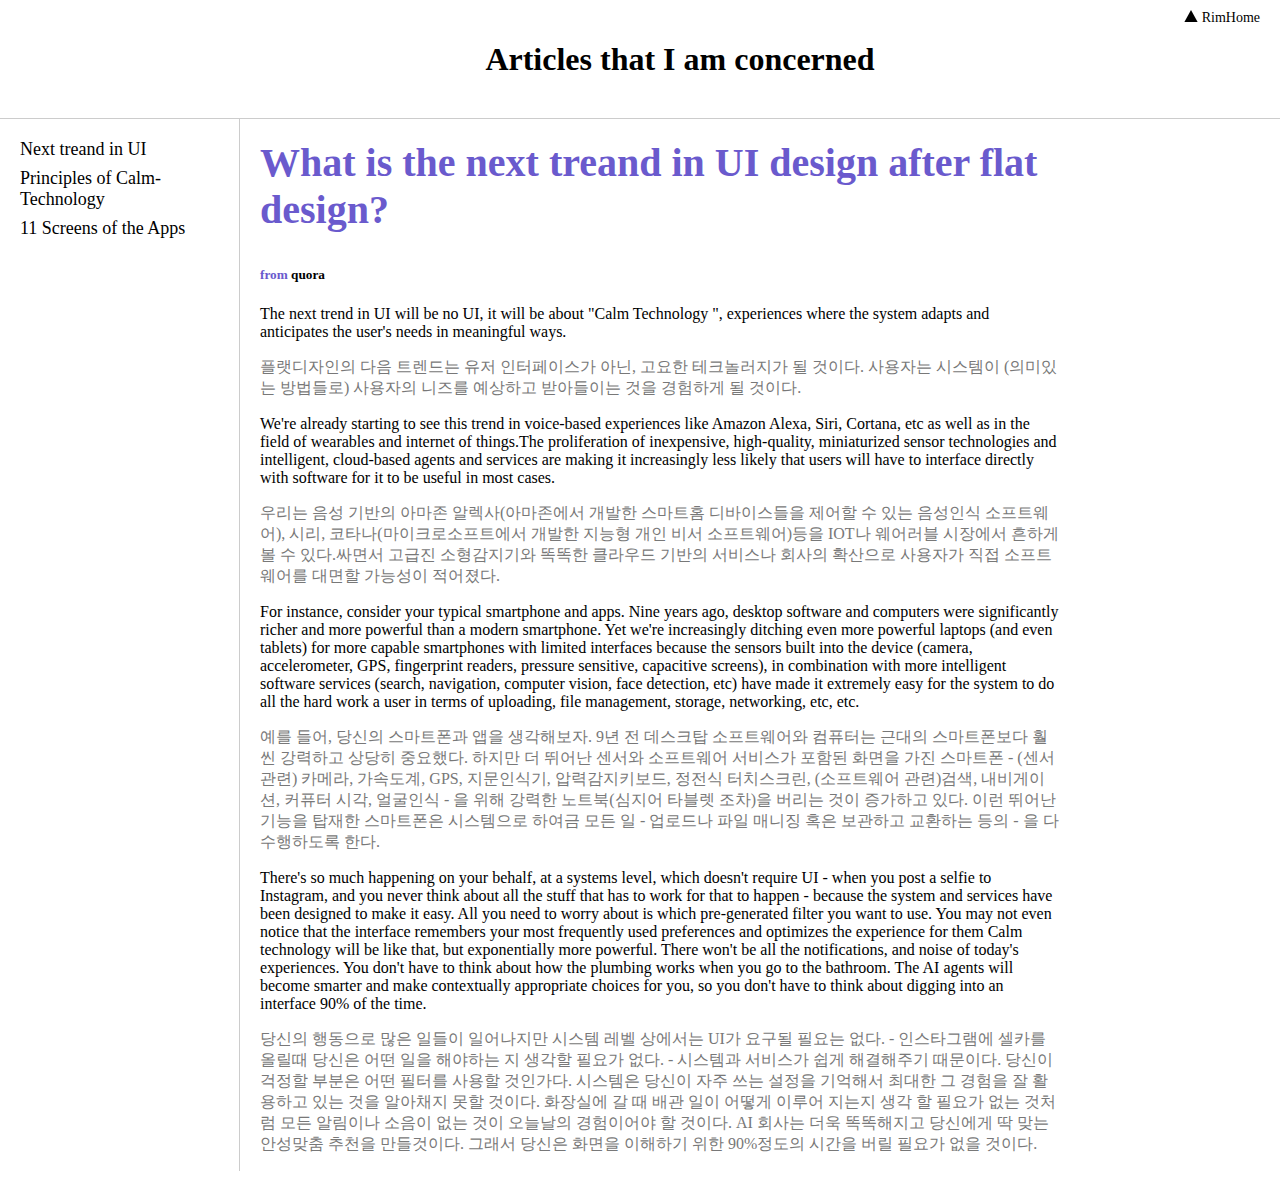
==== commit 694882ab: "Add files via upload" ====
--- a/1.html
+++ b/1.html
@@ -21,7 +21,6 @@
 	</nav>
 	<div>
 <ul id="column">
-	<img src="Material Design.png" style="height:360px; padding:20px 0 10px 0;"></a>
 	<h2>What is the next treand in UI design after flat design?</h2>
 	<h5>from <a href="https://www.quora.com/What-is-the-next-trend-in-UI-design-after-flat-design?share=1cbbfbe4&srid=ujfgr" target="_blank">quora</a></h5>
 	<p>The next trend in UI will be no UI,  it will be about "Calm Technology ", experiences where the system adapts and anticipates the user's needs in meaningful ways.</p>
--- a/style.css
+++ b/style.css
@@ -12,7 +12,7 @@
 		border-right:1px solid #ccc;
 		padding: 20px 0 0 20px;}
 	h2 {color: #6a5acd; font-size: 40px;
-		margin-top: 0;}
+		margin-top: 20px;}
 	h5 {color: #6a5acd;}
 	h6 {color: #787878; padding-left: 40px;}
 	#homeicon {position: absolute;
